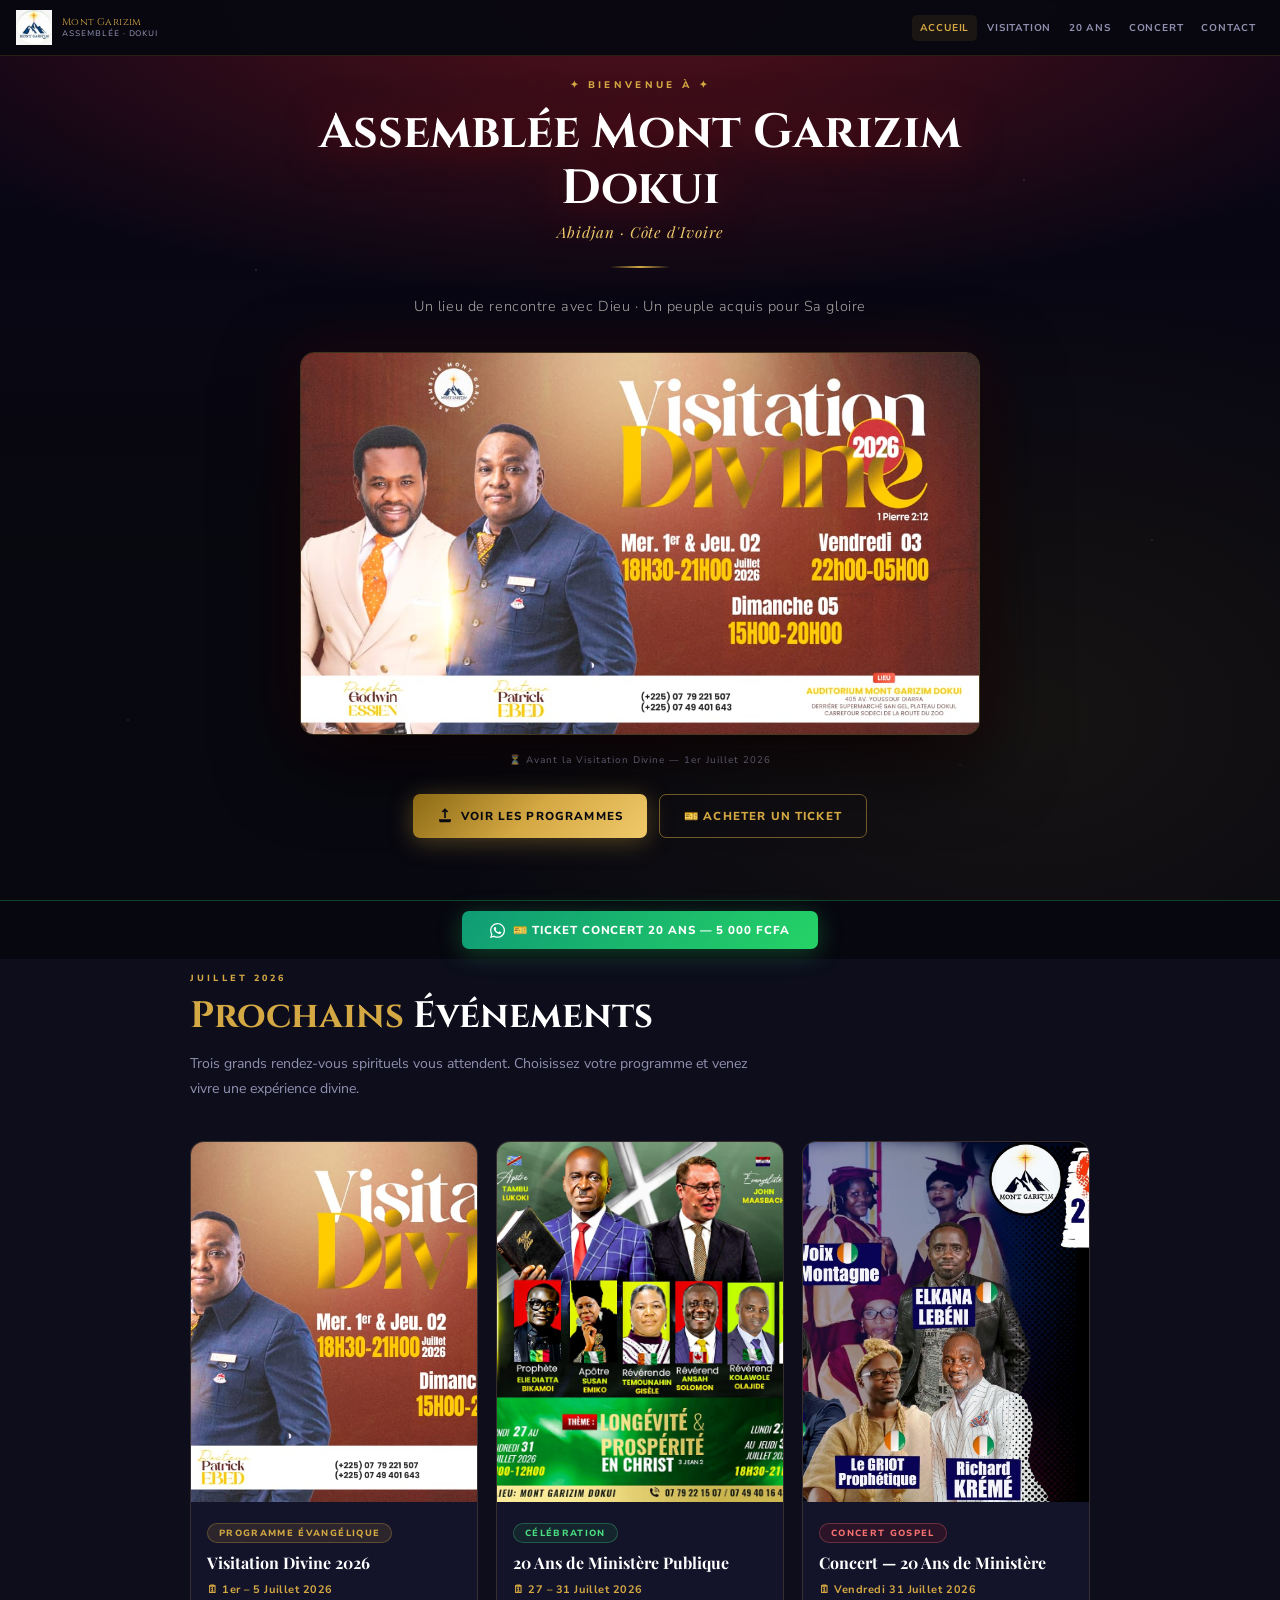
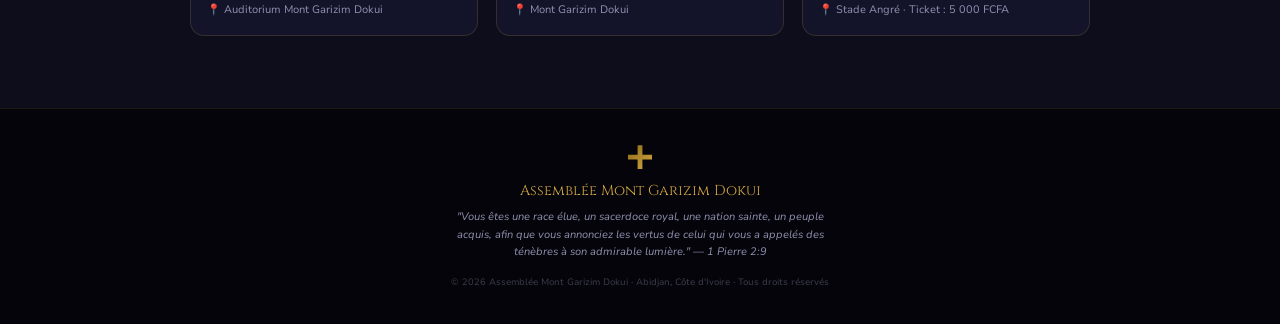
==== index.html @ 4e77037e "Add files via upload" ====
<!DOCTYPE html>
<html lang="fr">
<head>
<meta charset="UTF-8">
<meta name="viewport" content="width=device-width, initial-scale=1.0">
<title>Accueil — Assemblée Mont Garizim Dokui — Abidjan</title>
<meta name="description" content="Assemblée Mont Garizim Dokui à Abidjan : Visitation Divine 2026, célébration des 20 Ans de Ministère du Dr Patrick Ebed et Concert Gospel au Stade Angré.">
<link href="https://fonts.googleapis.com/css2?family=Cinzel:wght@600;700;900&family=Nunito+Sans:ital,wght@0,300;0,400;0,600;0,700;0,800;1,400&family=Playfair+Display:ital,wght@0,700;0,900;1,400&display=swap" rel="stylesheet">
<link rel="stylesheet" href="styles.css">
</head>
<body>

<a href="#main" class="skip-link">Aller au contenu</a>

<!-- NAV -->
<nav id="nav">
  <a href="index.html" class="nav-logo">
    <img src="images/logo.jpeg" alt="Mont Garizim" class="nav-logo-img">
    <div class="nav-text">Mont Garizim<small>Assemblée · Dokui</small></div>
  </a>
  <div class="nav-menu">
    <a href="index.html" class="on">Accueil</a>
    <a href="visitation.html">Visitation</a>
    <a href="20-ans.html">20 Ans</a>
    <a href="concert.html">Concert</a>
    <a href="contact.html">Contact</a>
  </div>
  <button class="nav-toggle" id="navToggle" aria-label="Ouvrir le menu" aria-expanded="false" aria-controls="mobileMenu">
    <span></span><span></span><span></span>
  </button>
</nav>

<!-- MENU MOBILE PLEIN ÉCRAN -->
<div class="mobile-menu" id="mobileMenu" aria-hidden="true">
  <div class="mobile-menu-top">
    <div></div>
    <button class="mobile-menu-close" id="mobileMenuClose" aria-label="Fermer le menu">×</button>
  </div>
  <div class="mobile-menu-body">
    <img src="images/logo.jpeg" alt="Mont Garizim" class="nav-logo-img">
    <a href="index.html" class="mobile-link on">Accueil</a>
    <a href="visitation.html" class="mobile-link">Visitation Divine<small>1 – 5 Juillet</small></a>
    <a href="20-ans.html" class="mobile-link">20 Ans de Ministère<small>27 – 31 Juillet</small></a>
    <a href="concert.html" class="mobile-link">Concert Gospel<small>31 Juillet · Stade Angré</small></a>
    <a href="contact.html" class="mobile-link">Contact<small>Nous rejoindre</small></a>
    <div class="mobile-menu-rule"></div>
    <a href="https://wa.me/2250708304382?text=Bonjour%2C%20je%20souhaite%20r%C3%A9server%20un%20ticket%20pour%20le%20Concert%2020%20Ans%20de%20Minist%C3%A8re%20du%20Dr%20Patrick%20Ebed." class="btn btn-wa mobile-menu-cta" target="_blank" rel="noopener">🎫 Acheter un Ticket — 5 000 FCFA</a>
    <p class="mobile-menu-verse">« Vous êtes une race élue, un sacerdoce royal, une nation sainte… » — 1 Pierre 2:9</p>
  </div>
</div>

<main id="main">

<!-- HERO -->
<section id="hero">
  <div class="hero-bg"></div>
  <div class="hero-stars"></div>
  <div class="hero-content">
    <p class="hero-eyebrow">✦ Bienvenue à ✦</p>
    <h1 class="hero-church">Assemblée Mont Garizim<br>Dokui</h1>
    <p class="hero-sub">Abidjan · Côte d'Ivoire</p>
    <div class="hero-rule"></div>
    <p class="hero-tagline">Un lieu de rencontre avec Dieu · Un peuple acquis pour Sa gloire</p>
    <div class="hero-img-wrap">
      <div class="hero-glow"></div>
      <img src="images/visitation.jpg" alt="Visitation Divine 2026" class="hero-img" width="680" height="383">
    </div>
    <div class="countdown-wrap" id="cdVis">
      <div class="cd-box"><div class="cd-num" id="cd-d">00</div><div class="cd-lbl">Jours</div></div>
      <div class="cd-box"><div class="cd-num" id="cd-h">00</div><div class="cd-lbl">Heures</div></div>
      <div class="cd-box"><div class="cd-num" id="cd-m">00</div><div class="cd-lbl">Min</div></div>
      <div class="cd-box"><div class="cd-num" id="cd-s">00</div><div class="cd-lbl">Sec</div></div>
    </div>
    <p style="font-size:.6rem;color:var(--muted);margin-top:-24px;margin-bottom:28px;letter-spacing:.1em;">⏳ Avant la Visitation Divine — 1er Juillet 2026</p>
    <div class="hero-btns">
      <a href="#actualite" class="btn btn-gold">
        <svg viewBox="0 0 24 24" fill="none" stroke="currentColor" stroke-width="2.5"><path d="M8 6l4-4 4 4M12 2v13M3 18h18M5 18v2h14v-2"/></svg>
        Voir les Programmes
      </a>
      <a href="concert.html" class="btn btn-ghost">🎫 Acheter un Ticket</a>
    </div>
  </div>
</section>

<!-- ACTUALITÉ -->
<section class="section dark2" id="actualite">
  <div class="container">
    <p class="section-eyebrow rv">Juillet 2026</p>
    <h2 class="section-title rv"><span class="g">Prochains</span> Événements</h2>
    <p class="section-desc rv">Trois grands rendez-vous spirituels vous attendent. Choisissez votre programme et venez vivre une expérience divine.</p>
    <div class="events-grid">
      <a href="visitation.html" class="ev-card rv d1">
        <img src="images/visitation.jpg" alt="Visitation Divine" class="ev-card-img" loading="lazy" width="640" height="360">
        <div class="ev-card-body">
          <span class="ev-tag tag-g">Programme Évangélique</span>
          <h3 class="ev-title">Visitation Divine 2026</h3>
          <p class="ev-date">🗓 1er – 5 Juillet 2026</p>
          <p class="ev-loc">📍 Auditorium Mont Garizim Dokui</p>
        </div>
      </a>
      <a href="20-ans.html" class="ev-card rv d2">
        <img src="images/20-ans.jpg" alt="20 Ans de Ministère" class="ev-card-img" loading="lazy" width="640" height="360">
        <div class="ev-card-body">
          <span class="ev-tag tag-gr">Célébration</span>
          <h3 class="ev-title">20 Ans de Ministère Publique</h3>
          <p class="ev-date">🗓 27 – 31 Juillet 2026</p>
          <p class="ev-loc">📍 Mont Garizim Dokui</p>
        </div>
      </a>
      <a href="concert.html" class="ev-card rv d3">
        <img src="images/concert.jpg" alt="Concert 20 Ans" class="ev-card-img" loading="lazy" width="640" height="360">
        <div class="ev-card-body">
          <span class="ev-tag tag-r">Concert Gospel</span>
          <h3 class="ev-title">Concert — 20 Ans de Ministère</h3>
          <p class="ev-date">🗓 Vendredi 31 Juillet 2026</p>
          <p class="ev-loc">📍 Stade Angré · Ticket : 5 000 FCFA</p>
        </div>
      </a>
    </div>
  </div>
</section>

</main>

<!-- FOOTER -->
<footer>
  <div class="nav-cross" style="width:24px;height:24px;margin:0 auto 12px;"></div>
  <p class="ft-logo">Assemblée Mont Garizim Dokui</p>
  <p class="ft-verse">"Vous êtes une race élue, un sacerdoce royal, une nation sainte, un peuple acquis, afin que vous annonciez les vertus de celui qui vous a appelés des ténèbres à son admirable lumière." — 1 Pierre 2:9</p>
  <p class="ft-copy">© 2026 Assemblée Mont Garizim Dokui · Abidjan, Côte d'Ivoire · Tous droits réservés</p>
</footer>

<!-- STICKY CTA -->
<div id="sticky">
  <a href="https://wa.me/2250708304382?text=Bonjour%2C%20je%20souhaite%20r%C3%A9server%20un%20ticket%20pour%20le%20Concert%2020%20Ans%20de%20Minist%C3%A8re%20du%20Dr%20Patrick%20Ebed." target="_blank" rel="noopener">
    <svg width="15" height="15" viewBox="0 0 24 24" fill="currentColor"><path d="M17.472 14.382c-.297-.149-1.758-.867-2.03-.967-.273-.099-.471-.148-.67.15-.197.297-.767.966-.94 1.164-.173.199-.347.223-.644.075-.297-.15-1.255-.463-2.39-1.475-.883-.788-1.48-1.761-1.653-2.059-.173-.297-.018-.458.13-.606.134-.133.298-.347.446-.52.149-.174.198-.298.298-.497.099-.198.05-.371-.025-.52-.075-.149-.669-1.612-.916-2.207-.242-.579-.487-.5-.669-.51-.173-.008-.371-.01-.57-.01-.198 0-.52.074-.792.372-.272.297-1.04 1.016-1.04 2.479 0 1.462 1.065 2.875 1.213 3.074.149.198 2.096 3.2 5.077 4.487.709.306 1.262.489 1.694.625.712.227 1.36.195 1.871.118.571-.085 1.758-.719 2.006-1.413.248-.694.248-1.289.173-1.413-.074-.124-.272-.198-.57-.347m-5.421 7.403h-.004a9.87 9.87 0 01-5.031-1.378l-.361-.214-3.741.982.998-3.648-.235-.374a9.86 9.86 0 01-1.51-5.26c.001-5.45 4.436-9.884 9.888-9.884 2.64 0 5.122 1.03 6.988 2.898a9.825 9.825 0 012.893 6.994c-.003 5.45-4.437 9.884-9.885 9.884m8.413-18.297A11.815 11.815 0 0012.05 0C5.495 0 .16 5.335.157 11.892c0 2.096.547 4.142 1.588 5.945L.057 24l6.305-1.654a11.882 11.882 0 005.683 1.448h.005c6.554 0 11.89-5.335 11.893-11.893a11.821 11.821 0 00-3.48-8.413z"/></svg>
    🎫 Ticket Concert 20 Ans — 5 000 FCFA
  </a>
</div>

<script src="script.js"></script>
</body>
</html>
---- styles.css ----
/* ════════════════════════════════════════════════════════════
   ASSEMBLÉE MONT GARIZIM DOKUI — Feuille de style commune
   Toutes les pages du site partagent ce fichier.
   ════════════════════════════════════════════════════════════ */

:root {
  --gold: #D4A843;
  --gold-l: #F0C96A;
  --gold-d: #8B6914;
  --crimson: #9B1C1C;
  --night: #080810;
  --night2: #0D0D1C;
  --night3: #13132A;
  --night4: #1A1A35;
  --green: #15803D;
  --green-l: #22C55E;
  --white: #FFFFFF;
  --offwhite: #F2EDE4;
  --muted: #9090B0;
  --border: rgba(212,168,67,0.18);
}
*{margin:0;padding:0;box-sizing:border-box;}
html{scroll-behavior:smooth;}
body{font-family:'Nunito Sans',sans-serif;background:var(--night);color:var(--white);overflow-x:hidden;-webkit-font-smoothing:antialiased;}

/* ─── SCROLLBAR ─── */
::-webkit-scrollbar{width:4px;}
::-webkit-scrollbar-track{background:var(--night);}
::-webkit-scrollbar-thumb{background:var(--gold-d);border-radius:2px;}

/* ─── NAV ─── */
#nav{
  position:fixed;top:0;left:0;right:0;z-index:999;
  display:flex;align-items:center;justify-content:space-between;
  padding:0 16px;height:56px;
  background:rgba(8,8,16,0.96);
  backdrop-filter:blur(16px);
  border-bottom:1px solid rgba(212,168,67,0.15);
  transition:all .3s;
}
.nav-logo{display:flex;align-items:center;gap:10px;text-decoration:none;}
.nav-cross{
  width:30px;height:30px;
  background:linear-gradient(135deg,var(--gold-d),var(--gold));
  clip-path:polygon(40% 0%,60% 0%,60% 40%,100% 40%,100% 60%,60% 60%,60% 100%,40% 100%,40% 60%,0% 60%,0% 40%,40% 40%);
  flex-shrink:0;
}
.nav-text{font-family:'Cinzel',serif;font-size:.62rem;line-height:1.3;color:var(--gold);letter-spacing:.04em;}
.nav-text small{display:block;font-size:.5rem;color:var(--muted);letter-spacing:.12em;text-transform:uppercase;font-family:'Nunito Sans',sans-serif;}
.nav-menu{display:flex;gap:2px;}
.nav-menu a{
  color:var(--muted);text-decoration:none;
  font-size:.62rem;font-weight:700;letter-spacing:.08em;text-transform:uppercase;
  padding:6px 8px;border-radius:5px;transition:all .2s;white-space:nowrap;
}
.nav-menu a:hover,.nav-menu a.on{color:var(--gold);background:rgba(212,168,67,.09);}

/* ─── HERO ─── */
#hero{
  min-height:100svh;
  display:flex;flex-direction:column;align-items:center;justify-content:center;
  position:relative;overflow:hidden;padding:64px 16px 48px;text-align:center;
}
.hero-bg{
  position:absolute;inset:0;
  background:
    radial-gradient(ellipse 120% 60% at 50% 0%, rgba(155,28,28,.5) 0%, transparent 55%),
    radial-gradient(ellipse 80% 80% at 80% 80%, rgba(212,168,67,.07) 0%, transparent 60%),
    linear-gradient(180deg,#0A0518 0%,#08080F 60%,#080810 100%);
}
.hero-stars{
  position:absolute;inset:0;
  background-image:
    radial-gradient(1px 1px at 20% 30%, rgba(212,168,67,.5) 0%, transparent 100%),
    radial-gradient(1px 1px at 80% 20%, rgba(255,255,255,.3) 0%, transparent 100%),
    radial-gradient(1px 1px at 40% 70%, rgba(212,168,67,.3) 0%, transparent 100%),
    radial-gradient(1px 1px at 60% 50%, rgba(255,255,255,.2) 0%, transparent 100%),
    radial-gradient(1px 1px at 10% 80%, rgba(212,168,67,.4) 0%, transparent 100%),
    radial-gradient(1px 1px at 90% 60%, rgba(255,255,255,.25) 0%, transparent 100%),
    radial-gradient(1.5px 1.5px at 35% 15%, rgba(212,168,67,.6) 0%, transparent 100%),
    radial-gradient(1px 1px at 75% 85%, rgba(255,255,255,.2) 0%, transparent 100%);
  animation:twinkle 6s ease-in-out infinite alternate;
}
@keyframes twinkle{from{opacity:.5;}to{opacity:1;}}
.hero-content{position:relative;z-index:2;max-width:720px;margin:0 auto;}
.hero-eyebrow{
  font-size:.6rem;letter-spacing:.35em;text-transform:uppercase;
  color:var(--gold);margin-bottom:14px;font-weight:800;
  animation:up .7s ease both;
}
.hero-church{
  font-family:'Cinzel',serif;
  font-size:clamp(1.4rem,5.5vw,3rem);
  color:var(--white);line-height:1.15;margin-bottom:6px;
  animation:up .8s .08s ease both;
  text-shadow:0 2px 40px rgba(155,28,28,.6);
}
.hero-sub{
  font-family:'Playfair Display',serif;
  font-size:clamp(.75rem,2vw,.95rem);
  color:var(--gold-l);font-style:italic;margin-bottom:24px;
  animation:up .8s .14s ease both;letter-spacing:.06em;
}
.hero-rule{
  width:60px;height:2px;margin:0 auto 28px;
  background:linear-gradient(90deg,transparent,var(--gold),transparent);
  animation:up .8s .18s ease both;
}
.hero-tagline{
  font-size:clamp(.78rem,2vw,.9rem);color:rgba(242,237,228,.7);
  font-weight:300;margin-bottom:36px;letter-spacing:.04em;
  animation:up .8s .22s ease both;
}
.hero-img-wrap{
  position:relative;margin-bottom:36px;
  animation:up .9s .28s ease both;
}
.hero-img{
  width:100%;max-width:680px;border-radius:14px;
  border:1px solid rgba(212,168,67,.28);
  box-shadow:0 24px 80px rgba(0,0,0,.8),0 0 60px rgba(155,28,28,.2);
  aspect-ratio:16/9;object-fit:cover;object-position:center;
}
.hero-glow{
  position:absolute;inset:-20px;
  background:radial-gradient(ellipse, rgba(155,28,28,.2) 0%, transparent 70%);
  pointer-events:none;z-index:-1;border-radius:20px;
}
.hero-btns{
  display:flex;gap:12px;flex-wrap:wrap;justify-content:center;
  animation:up .9s .34s ease both;
}
.btn{
  display:inline-flex;align-items:center;gap:8px;
  padding:13px 24px;border-radius:7px;cursor:pointer;
  font-family:'Nunito Sans',sans-serif;font-size:.72rem;
  font-weight:800;letter-spacing:.1em;text-transform:uppercase;
  text-decoration:none;transition:all .25s;border:none;
}
.btn-gold{
  background:linear-gradient(135deg,var(--gold-d),var(--gold),var(--gold-l));
  color:var(--night);
  box-shadow:0 4px 24px rgba(212,168,67,.35);
}
.btn-gold:hover{transform:translateY(-2px);box-shadow:0 8px 36px rgba(212,168,67,.5);}
.btn-ghost{
  background:transparent;color:var(--gold);
  border:1.5px solid rgba(212,168,67,.5);
}
.btn-ghost:hover{background:rgba(212,168,67,.1);border-color:var(--gold);}
.btn-wa{
  background:linear-gradient(135deg,#0F9B75,#25D366);
  color:#fff;box-shadow:0 4px 24px rgba(37,211,102,.3);
}
.btn-wa:hover{transform:translateY(-2px);box-shadow:0 8px 36px rgba(37,211,102,.45);}
.btn-wa svg,.btn-gold svg{width:16px;height:16px;flex-shrink:0;}

@keyframes up{from{opacity:0;transform:translateY(32px);}to{opacity:1;transform:translateY(0);}}

/* ─── SECTION COMMONS ─── */
.section{padding:72px 16px;}
.section.dark2{background:var(--night2);}
.section.dark3{background:var(--night3);}
.container{max-width:900px;margin:0 auto;}
.section-eyebrow{
  font-size:.56rem;letter-spacing:.35em;text-transform:uppercase;
  color:var(--gold);font-weight:800;margin-bottom:10px;
}
.section-title{
  font-family:'Cinzel',serif;
  font-size:clamp(1.3rem,4.5vw,2.3rem);
  line-height:1.2;margin-bottom:14px;
}
.section-title .g{color:var(--gold);}
.section-desc{
  font-size:.88rem;color:var(--muted);line-height:1.75;
  max-width:560px;margin-bottom:40px;
}
.centered{text-align:center;}
.centered .section-desc{margin-left:auto;margin-right:auto;}
.gold-line{
  width:100%;height:1px;
  background:linear-gradient(90deg,transparent,rgba(212,168,67,.25),transparent);
  margin:52px 0;
}
.verse-pill{
  display:inline-block;padding:5px 16px;border-radius:20px;
  background:rgba(212,168,67,.1);border:1px solid rgba(212,168,67,.3);
  color:var(--gold-l);font-size:.68rem;font-style:italic;letter-spacing:.06em;
  margin-bottom:18px;
}

/* ─── SCROLL REVEAL ─── */
.rv{opacity:0;transform:translateY(28px);transition:opacity .65s ease,transform .65s ease;}
.rv.on{opacity:1;transform:none;}
.rv.d1{transition-delay:.08s;}.rv.d2{transition-delay:.16s;}.rv.d3{transition-delay:.24s;}.rv.d4{transition-delay:.32s;}

/* ─── EVENTS GRID ─── */
.events-grid{display:grid;gap:18px;grid-template-columns:1fr;}
@media(min-width:540px){.events-grid{grid-template-columns:1fr 1fr;}}
@media(min-width:800px){.events-grid{grid-template-columns:repeat(3,1fr);}}

.ev-card{
  display:block;text-decoration:none;color:inherit;
  background:var(--night3);border:1px solid var(--border);
  border-radius:14px;overflow:hidden;
  transition:transform .3s,box-shadow .3s,border-color .3s;
}
.ev-card:hover{
  transform:translateY(-7px);
  box-shadow:0 20px 60px rgba(0,0,0,.6),0 0 24px rgba(212,168,67,.1);
  border-color:rgba(212,168,67,.4);
}
.ev-card-img{width:100%;aspect-ratio:16/9;object-fit:cover;display:block;}
.ev-card-body{padding:18px 16px;}
.ev-tag{
  display:inline-block;padding:3px 11px;border-radius:20px;
  font-size:.56rem;font-weight:800;letter-spacing:.15em;text-transform:uppercase;
  margin-bottom:10px;
}
.tag-g{background:rgba(212,168,67,.13);color:var(--gold);border:1px solid rgba(212,168,67,.3);}
.tag-gr{background:rgba(34,197,94,.1);color:#4ADE80;border:1px solid rgba(74,222,128,.3);}
.tag-r{background:rgba(155,28,28,.18);color:#F87171;border:1px solid rgba(248,113,113,.3);}
.ev-title{font-family:'Playfair Display',serif;font-size:1rem;font-weight:700;line-height:1.3;margin-bottom:8px;}
.ev-date{font-size:.68rem;color:var(--gold);font-weight:700;letter-spacing:.05em;margin-bottom:5px;}
.ev-loc{font-size:.68rem;color:var(--muted);}

/* ─── PROGRAMME BANNER ─── */
.prog-banner{
  width:100%;border-radius:14px;
  border:1px solid rgba(212,168,67,.22);
  box-shadow:0 12px 60px rgba(0,0,0,.6);
  margin-bottom:40px;display:block;
  /* Mobile : ratio 16/9 fixe, pas de zoom ni de déformation */
  aspect-ratio:16/9;
  object-fit:cover;
  object-position:center;
  /* Rendu net sur tous les écrans */
  image-rendering:-webkit-optimize-contrast;
  image-rendering:crisp-edges;
}

/* ─── PROGRAMME HEADER ─── */
.prog-header{
  position:relative;padding:80px 16px 0;overflow:hidden;
  background:var(--night2);
}
.prog-header-bg{
  position:absolute;inset:0;
  background:radial-gradient(ellipse 100% 80% at 50% 0%,rgba(155,28,28,.35) 0%,transparent 65%);
}
.prog-header-inner{position:relative;z-index:1;max-width:900px;margin:0 auto;}

/* ─── SCHEDULE ─── */
.sched{display:flex;flex-direction:column;gap:14px;margin-bottom:40px;}
.sched-item{
  display:grid;grid-template-columns:auto 1fr auto;align-items:center;gap:16px;
  background:var(--night4);border:1px solid rgba(212,168,67,.14);
  border-radius:10px;padding:16px 18px;
  transition:border-color .2s,background .2s;
}
.sched-item:hover{border-color:rgba(212,168,67,.35);background:rgba(26,26,53,.7);}
.sched-dot{
  width:10px;height:10px;border-radius:50%;
  background:var(--gold);box-shadow:0 0 8px rgba(212,168,67,.6);
  flex-shrink:0;
}
.sched-dot.cr{background:#F87171;box-shadow:0 0 8px rgba(248,113,113,.6);}
.sched-dot.gr{background:#4ADE80;box-shadow:0 0 8px rgba(74,222,128,.6);}
.sched-day{font-size:.6rem;color:var(--gold);font-weight:800;letter-spacing:.12em;text-transform:uppercase;margin-bottom:3px;}
.sched-day.cr{color:#F87171;}
.sched-day.gr{color:#4ADE80;}
.sched-name{font-family:'Playfair Display',serif;font-size:.95rem;font-weight:700;}
.sched-time{font-size:.68rem;color:var(--muted);white-space:nowrap;text-align:right;}

/* ─── SPEAKERS ─── */
.spk-heading{
  font-family:'Cinzel',serif;font-size:.85rem;color:var(--gold);
  display:flex;align-items:center;gap:14px;margin-bottom:22px;
}
.spk-heading::after{content:'';flex:1;height:1px;background:rgba(212,168,67,.2);}
.spk-grid{display:grid;gap:14px;grid-template-columns:repeat(2,1fr);}
@media(min-width:460px){.spk-grid{grid-template-columns:repeat(3,1fr);}}
@media(min-width:680px){.spk-grid{grid-template-columns:repeat(4,1fr);}}
@media(min-width:860px){.spk-grid{grid-template-columns:repeat(5,1fr);}}

.spk-card{
  background:var(--night4);border:1px solid rgba(212,168,67,.14);
  border-radius:12px;padding:18px 12px 14px;text-align:center;
  transition:transform .3s,border-color .3s,box-shadow .3s;
}
.spk-card:hover{
  transform:translateY(-5px);
  border-color:rgba(212,168,67,.4);
  box-shadow:0 12px 40px rgba(0,0,0,.4);
}
.spk-photo{
  width:74px;height:74px;border-radius:50%;
  border:2px solid rgba(212,168,67,.3);
  object-fit:cover;margin:0 auto 11px;display:block;
}
.spk-av{
  width:74px;height:74px;border-radius:50%;
  border:2px solid rgba(212,168,67,.3);
  margin:0 auto 11px;display:flex;align-items:center;justify-content:center;
  font-family:'Cinzel',serif;font-weight:900;font-size:1.5rem;color:var(--gold);
  position:relative;overflow:hidden;
}
.spk-av-bg{
  position:absolute;inset:0;
  background:linear-gradient(135deg,var(--night3),var(--night4));
}
.spk-av span{position:relative;z-index:1;}
.spk-av.gold-ring{border-color:var(--gold);box-shadow:0 0 16px rgba(212,168,67,.25);}
.spk-role{font-size:.56rem;letter-spacing:.14em;text-transform:uppercase;color:var(--gold);font-weight:800;margin-bottom:3px;}
.spk-name{font-family:'Playfair Display',serif;font-size:.82rem;font-weight:700;line-height:1.25;}
.spk-flag{font-size:1.1rem;margin-top:5px;}

/* ─── SCHOOL BLOCKS ─── */
.school-wrap{display:grid;gap:14px;margin-bottom:28px;}
@media(min-width:600px){.school-wrap{grid-template-columns:1fr 1fr;}}
.school-card{
  background:var(--night4);border-radius:12px;
  border:1px solid rgba(212,168,67,.18);padding:22px 18px;
}
.school-card.green{border-color:rgba(74,222,128,.2);}
.school-label{
  font-size:.58rem;letter-spacing:.2em;text-transform:uppercase;font-weight:800;
  color:var(--gold);margin-bottom:6px;
}
.school-card.green .school-label{color:#4ADE80;}
.school-name{font-family:'Cinzel',serif;font-size:.9rem;margin-bottom:8px;}
.school-desc{font-size:.8rem;color:var(--muted);line-height:1.6;}
.school-time{
  font-family:'Playfair Display',serif;
  font-size:1.4rem;font-weight:700;color:var(--gold-l);margin-top:10px;
}
.school-card.green .school-time{color:#4ADE80;}
.school-dates{font-size:.68rem;color:var(--muted);margin-top:3px;}

/* ─── TABS ─── */
.tabs{
  display:flex;border-bottom:1px solid rgba(212,168,67,.18);
  margin-bottom:30px;overflow-x:auto;gap:0;
  scrollbar-width:none;
}
.tabs::-webkit-scrollbar{display:none;}
.tab-btn{
  background:none;border:none;cursor:pointer;
  color:var(--muted);padding:11px 16px;
  font-family:'Nunito Sans',sans-serif;font-size:.66rem;
  font-weight:800;letter-spacing:.1em;text-transform:uppercase;
  border-bottom:2px solid transparent;margin-bottom:-1px;
  transition:all .2s;white-space:nowrap;flex-shrink:0;
}
.tab-btn.on{color:var(--gold);border-bottom-color:var(--gold);}
.tab-pane{display:none;}
.tab-pane.on{display:block;}

/* ─── ARTISTS GRID ─── */
.art-grid{display:grid;gap:14px;grid-template-columns:repeat(2,1fr);}
@media(min-width:460px){.art-grid{grid-template-columns:repeat(3,1fr);}}
@media(min-width:680px){.art-grid{grid-template-columns:repeat(4,1fr);}}
@media(min-width:840px){.art-grid{grid-template-columns:repeat(5,1fr);}}

/* ─── TICKET ─── */
.ticket-grid{
  display:grid;gap:18px;grid-template-columns:1fr;
  margin-bottom:0;
}
@media(min-width:620px){.ticket-grid{grid-template-columns:1fr 1fr;}}

.ticket-wrap{
  background:linear-gradient(135deg,rgba(21,128,61,.12),rgba(34,197,94,.05));
  border:1px solid rgba(74,222,128,.25);
  border-radius:16px;padding:36px 24px;text-align:center;
  position:relative;overflow:hidden;
}
.ticket-wrap.gold-ticket{
  background:linear-gradient(135deg,rgba(212,168,67,.1),rgba(212,168,67,.04));
  border-color:rgba(212,168,67,.35);
}
.ticket-wrap::before{
  content:'';position:absolute;inset:0;
  background:radial-gradient(circle at 50% 0%,rgba(37,211,102,.08),transparent 60%);
}
.ticket-wrap.gold-ticket::before{
  background:radial-gradient(circle at 50% 0%,rgba(212,168,67,.1),transparent 60%);
}
.ticket-badge{
  display:inline-block;padding:4px 14px;border-radius:20px;
  font-size:.56rem;font-weight:800;letter-spacing:.18em;text-transform:uppercase;
  margin-bottom:14px;position:relative;
  background:rgba(74,222,128,.15);color:#4ADE80;
  border:1px solid rgba(74,222,128,.35);
}
.gold-ticket .ticket-badge{
  background:rgba(212,168,67,.18);color:var(--gold);
  border-color:rgba(212,168,67,.45);
}
.ticket-price{
  font-family:'Cinzel',serif;
  font-size:clamp(2.4rem,9vw,4rem);
  color:var(--gold);line-height:1;
  text-shadow:0 0 60px rgba(212,168,67,.4);
  position:relative;
}
.gold-ticket .ticket-price{color:var(--gold-l);}
.ticket-cur{font-size:.35em;vertical-align:super;margin-right:2px;}
.ticket-label{font-size:.7rem;color:var(--muted);letter-spacing:.1em;margin-top:4px;margin-bottom:20px;}
.ticket-perks{
  list-style:none;text-align:left;
  display:inline-flex;flex-direction:column;gap:8px;
  margin-bottom:26px;
}
.ticket-perks li{
  font-size:.82rem;color:var(--offwhite);
  display:flex;align-items:center;gap:10px;
}
.ticket-perks li::before{content:'✦';color:var(--gold);font-size:.6rem;}
.ticket-perks li.muted-perk{color:var(--muted);}
.ticket-perks li.muted-perk::before{color:rgba(144,144,176,.5);}
.ticket-note{font-size:.66rem;color:var(--muted);margin-top:14px;line-height:1.6;}

/* ─── VENUE ─── */
.venue-card{
  background:var(--night4);border:1px solid var(--border);
  border-radius:12px;padding:24px 20px;
  display:flex;flex-direction:column;gap:16px;
}
.venue-row{display:flex;gap:14px;align-items:flex-start;}
.venue-icon{font-size:1.15rem;flex-shrink:0;margin-top:2px;}
.venue-lbl{font-size:.56rem;letter-spacing:.15em;text-transform:uppercase;color:var(--gold);font-weight:800;margin-bottom:3px;}
.venue-val{font-size:.84rem;color:var(--offwhite);line-height:1.55;}

/* ─── CONTACT ─── */
.contact-grid{display:grid;gap:14px;}
@media(min-width:560px){.contact-grid{grid-template-columns:1fr 1fr;}}
.contact-card{
  background:var(--night3);border:1px solid var(--border);
  border-radius:12px;padding:20px 18px;
  display:flex;align-items:flex-start;gap:14px;
}
.contact-icon{font-size:1.35rem;flex-shrink:0;}
.contact-lbl{font-size:.55rem;color:var(--muted);letter-spacing:.12em;text-transform:uppercase;margin-bottom:4px;}
.contact-val{font-size:.85rem;font-weight:700;color:var(--offwhite);line-height:1.5;}

/* ─── STICKY ─── */
#sticky{
  position:fixed;bottom:0;left:0;right:0;z-index:998;
  padding:10px 16px;
  background:rgba(8,8,16,.98);
  border-top:1px solid rgba(37,211,102,.3);
  display:flex;justify-content:center;
  transform:translateY(100%);transition:transform .35s ease;
}
#sticky.on{transform:translateY(0);}
#sticky a{
  display:flex;align-items:center;gap:8px;
  background:linear-gradient(135deg,#0F9B75,#25D366);
  color:#fff;text-decoration:none;
  padding:11px 28px;border-radius:7px;
  font-weight:800;font-size:.72rem;letter-spacing:.08em;text-transform:uppercase;
  box-shadow:0 4px 24px rgba(37,211,102,.3);
  transition:box-shadow .2s;
}
#sticky a:hover{box-shadow:0 6px 36px rgba(37,211,102,.5);}

/* ─── FOOTER ─── */
footer{
  background:#04040A;
  border-top:1px solid rgba(212,168,67,.12);
  padding:36px 16px;text-align:center;
}
.ft-logo{font-family:'Cinzel',serif;font-size:.9rem;color:var(--gold);margin-bottom:8px;}
.ft-verse{font-size:.68rem;color:var(--muted);font-style:italic;max-width:400px;margin:0 auto 16px;line-height:1.6;}
.ft-copy{font-size:.58rem;color:rgba(144,144,176,.4);}

/* ─── PROGRAMME NAV PILLS ─── */
.prog-pills{
  display:flex;gap:8px;flex-wrap:wrap;margin-bottom:40px;
}
.prog-pill{
  display:inline-flex;align-items:center;gap:6px;
  padding:8px 16px;border-radius:30px;font-size:.65rem;
  font-weight:800;letter-spacing:.08em;text-transform:uppercase;
  text-decoration:none;transition:all .2s;
}
.prog-pill.gold{
  background:rgba(212,168,67,.12);color:var(--gold);
  border:1px solid rgba(212,168,67,.3);
}
.prog-pill.gold:hover{background:rgba(212,168,67,.22);}
.prog-pill.green-p{
  background:rgba(34,197,94,.1);color:#4ADE80;
  border:1px solid rgba(74,222,128,.28);
}
.prog-pill.green-p:hover{background:rgba(34,197,94,.18);}
.prog-pill.red-p{
  background:rgba(248,113,113,.1);color:#F87171;
  border:1px solid rgba(248,113,113,.28);
}
.prog-pill.red-p:hover{background:rgba(248,113,113,.18);}

/* ─── COUNTDOWN ─── */
.countdown-wrap{
  display:flex;gap:12px;justify-content:center;flex-wrap:wrap;
  margin-bottom:36px;
}
.cd-box{
  background:var(--night4);border:1px solid var(--border);
  border-radius:10px;padding:14px 18px;text-align:center;min-width:72px;
}
.cd-num{
  font-family:'Cinzel',serif;font-size:1.8rem;
  color:var(--gold);line-height:1;
  text-shadow:0 0 20px rgba(212,168,67,.4);
}
.cd-lbl{font-size:.52rem;color:var(--muted);letter-spacing:.15em;text-transform:uppercase;margin-top:4px;}

/* ─── HIGHLIGHT BOX ─── */
.info-highlight{
  background:rgba(155,28,28,.12);
  border:1px solid rgba(248,113,113,.22);
  border-radius:10px;padding:16px 20px;
  font-size:.82rem;color:var(--offwhite);line-height:1.65;
  margin-bottom:24px;
}
.info-highlight strong{color:#F87171;}

/* ════════════════════════════════════════════════════════════
   NAVIGATION — multi-pages + menu mobile plein écran
   ════════════════════════════════════════════════════════════ */

/* Le header reste identique en desktop ; au-dessous de 760px,
   la liste de liens disparaît au profit d'un bouton burger. */
.nav-menu a.on{color:var(--gold);background:rgba(212,168,67,.09);}

.nav-toggle{
  display:none;
  flex-direction:column;align-items:center;justify-content:center;
  gap:5px;width:38px;height:38px;flex-shrink:0;
  background:rgba(212,168,67,.08);border:1px solid rgba(212,168,67,.22);
  border-radius:8px;cursor:pointer;padding:0;
  -webkit-tap-highlight-color:transparent;
}
.nav-toggle span{
  display:block;width:18px;height:1.5px;border-radius:1px;
  background:var(--gold);transition:transform .3s ease,opacity .3s ease;
}
.nav-toggle[aria-expanded="true"] span:nth-child(1){transform:translateY(6.5px) rotate(45deg);}
.nav-toggle[aria-expanded="true"] span:nth-child(2){opacity:0;}
.nav-toggle[aria-expanded="true"] span:nth-child(3){transform:translateY(-6.5px) rotate(-45deg);}

@media(max-width:760px){
  .nav-menu{display:none;}
  .nav-toggle{display:flex;}
}

/* ─── MENU PLEIN ÉCRAN (mobile) ─── */
.mobile-menu{
  position:fixed;inset:0;z-index:1100;
  visibility:hidden;opacity:0;
  transition:opacity .4s ease,visibility .4s ease;
  display:flex;flex-direction:column;
  background:
    radial-gradient(ellipse 120% 50% at 50% 0%, rgba(155,28,28,.4) 0%, transparent 60%),
    rgba(6,6,12,.99);
  backdrop-filter:blur(18px);
  overflow-y:auto;
}
.mobile-menu.open{visibility:visible;opacity:1;}
body.menu-open{overflow:hidden;}

.mobile-menu-top{
  display:flex;align-items:center;justify-content:space-between;
  padding:0 16px;height:56px;flex-shrink:0;
}
.mobile-menu-close{
  width:38px;height:38px;border-radius:8px;
  background:rgba(212,168,67,.08);border:1px solid rgba(212,168,67,.22);
  color:var(--gold);font-size:1.3rem;line-height:1;cursor:pointer;
  display:flex;align-items:center;justify-content:center;
  -webkit-tap-highlight-color:transparent;
}

.mobile-menu-body{
  flex:1;display:flex;flex-direction:column;align-items:center;
  justify-content:center;text-align:center;gap:8px;
  padding:24px 24px 48px;
}
.mobile-menu-cross{
  width:38px;height:38px;margin-bottom:18px;
  background:linear-gradient(135deg,var(--gold-d),var(--gold));
  clip-path:polygon(40% 0%,60% 0%,60% 40%,100% 40%,100% 60%,60% 60%,60% 100%,40% 100%,40% 60%,0% 60%,0% 40%,40% 40%);
  opacity:0;transform:translateY(-10px);
  transition:opacity .5s ease,transform .5s ease;
}
.mobile-link{
  font-family:'Cinzel',serif;font-size:1.15rem;letter-spacing:.05em;
  color:var(--offwhite);text-decoration:none;text-transform:uppercase;
  padding:10px 0;position:relative;
  opacity:0;transform:translateY(14px);
  transition:opacity .45s ease,transform .45s ease,color .2s ease;
}
.mobile-link small{
  display:block;font-family:'Nunito Sans',sans-serif;font-size:.6rem;
  letter-spacing:.12em;text-transform:uppercase;color:var(--muted);
  font-weight:600;margin-top:3px;
}
.mobile-link.on{color:var(--gold);}
.mobile-link.on small{color:var(--gold-l);}
.mobile-link:active{color:var(--gold);}
.mobile-menu.open .mobile-menu-cross,
.mobile-menu.open .mobile-link{opacity:1;transform:none;}
.mobile-menu.open .mobile-link:nth-child(1){transition-delay:.06s;}
.mobile-menu.open .mobile-link:nth-child(2){transition-delay:.11s;}
.mobile-menu.open .mobile-link:nth-child(3){transition-delay:.16s;}
.mobile-menu.open .mobile-link:nth-child(4){transition-delay:.21s;}
.mobile-menu.open .mobile-link:nth-child(5){transition-delay:.26s;}

.mobile-menu-rule{
  width:46px;height:1px;margin:22px 0;
  background:linear-gradient(90deg,transparent,var(--gold),transparent);
  opacity:0;transition:opacity .5s ease .3s;
}
.mobile-menu.open .mobile-menu-rule{opacity:1;}
.mobile-menu-cta{
  opacity:0;transform:translateY(14px);
  transition:opacity .45s ease .32s,transform .45s ease .32s;
}
.mobile-menu.open .mobile-menu-cta{opacity:1;transform:none;}
.mobile-menu-verse{
  font-family:'Playfair Display',serif;font-style:italic;
  font-size:.7rem;color:var(--muted);max-width:280px;margin-top:26px;
  line-height:1.6;opacity:0;transition:opacity .5s ease .38s;
}
.mobile-menu.open .mobile-menu-verse{opacity:1;}

@media(min-width:761px){
  .mobile-menu{display:none !important;}
}

/* ─── ACCESSIBILITÉ ─── */
.skip-link{
  position:absolute;left:-9999px;top:0;z-index:1200;
  background:var(--gold);color:var(--night);
  padding:10px 18px;font-weight:800;font-size:.75rem;
  text-decoration:none;border-radius:0 0 6px 0;
}
.skip-link:focus{left:0;}

a:focus-visible,button:focus-visible{
  outline:2px solid var(--gold-l);outline-offset:2px;border-radius:4px;
}

@media (prefers-reduced-motion: reduce){
  *{animation-duration:.01ms !important;animation-iteration-count:1 !important;transition-duration:.01ms !important;scroll-behavior:auto !important;}
}
.nav-logo-img {
  width: 36px;
  height: 36px;
  object-fit: contain;
}

/* ─── LIENS RAPIDES ENTRE PROGRAMMES ─── */
.prog-pills{margin-top:28px;}
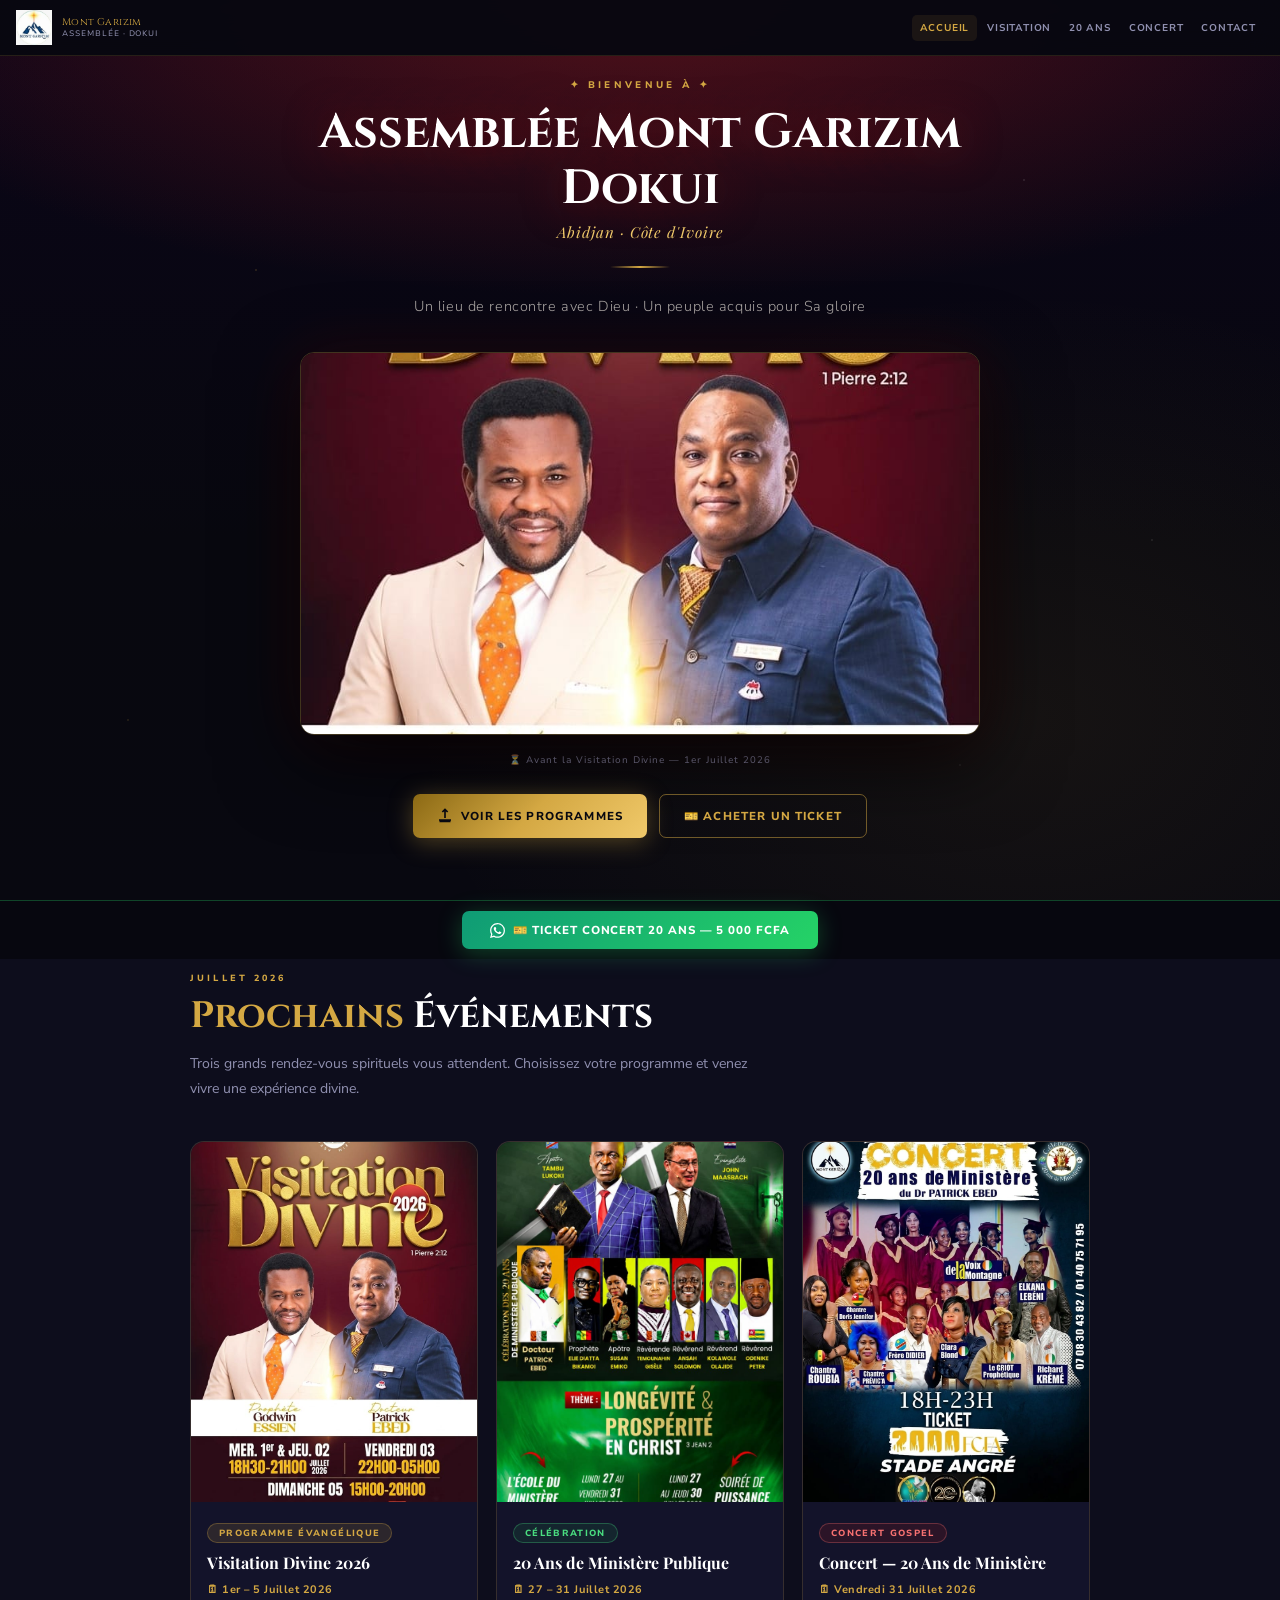
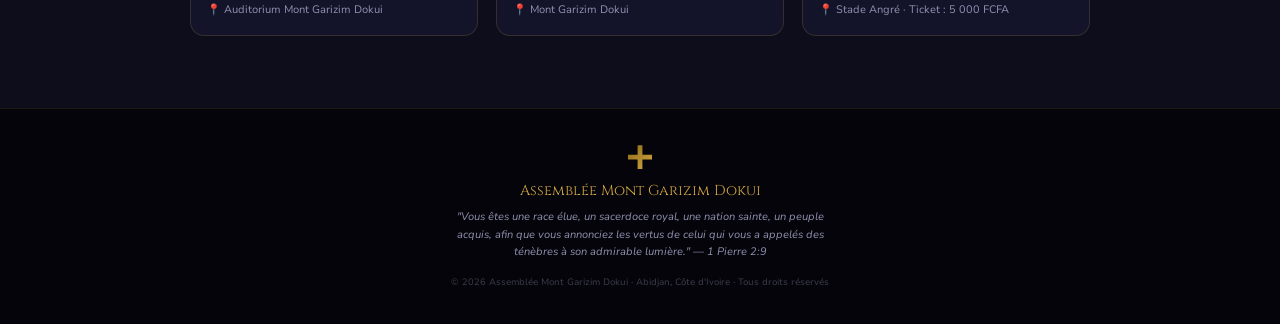
==== commit 6fcd5a87: "Add files via upload" ====
--- a/index.html
+++ b/index.html
@@ -63,7 +63,7 @@
     <p class="hero-tagline">Un lieu de rencontre avec Dieu · Un peuple acquis pour Sa gloire</p>
     <div class="hero-img-wrap">
       <div class="hero-glow"></div>
-      <img src="images/visitation.jpg" alt="Visitation Divine 2026" class="hero-img" width="680" height="383">
+      <img src="images/visitation.jpeg" alt="Visitation Divine 2026" class="hero-img" width="680" height="383">
     </div>
     <div class="countdown-wrap" id="cdVis">
       <div class="cd-box"><div class="cd-num" id="cd-d">00</div><div class="cd-lbl">Jours</div></div>
@@ -90,7 +90,7 @@
     <p class="section-desc rv">Trois grands rendez-vous spirituels vous attendent. Choisissez votre programme et venez vivre une expérience divine.</p>
     <div class="events-grid">
       <a href="visitation.html" class="ev-card rv d1">
-        <img src="images/visitation.jpg" alt="Visitation Divine" class="ev-card-img" loading="lazy" width="640" height="360">
+        <img src="images/visitation.jpeg" alt="Visitation Divine" class="ev-card-img" loading="lazy" width="640" height="360">
         <div class="ev-card-body">
           <span class="ev-tag tag-g">Programme Évangélique</span>
           <h3 class="ev-title">Visitation Divine 2026</h3>
@@ -99,7 +99,7 @@
         </div>
       </a>
       <a href="20-ans.html" class="ev-card rv d2">
-        <img src="images/20-ans.jpg" alt="20 Ans de Ministère" class="ev-card-img" loading="lazy" width="640" height="360">
+        <img src="images/20-ans.jpeg" alt="20 Ans de Ministère" class="ev-card-img" loading="lazy" width="640" height="360">
         <div class="ev-card-body">
           <span class="ev-tag tag-gr">Célébration</span>
           <h3 class="ev-title">20 Ans de Ministère Publique</h3>
@@ -108,7 +108,7 @@
         </div>
       </a>
       <a href="concert.html" class="ev-card rv d3">
-        <img src="images/concert.jpg" alt="Concert 20 Ans" class="ev-card-img" loading="lazy" width="640" height="360">
+        <img src="images/concert.jpeg" alt="Concert 20 Ans" class="ev-card-img" loading="lazy" width="640" height="360">
         <div class="ev-card-body">
           <span class="ev-tag tag-r">Concert Gospel</span>
           <h3 class="ev-title">Concert — 20 Ans de Ministère</h3>
